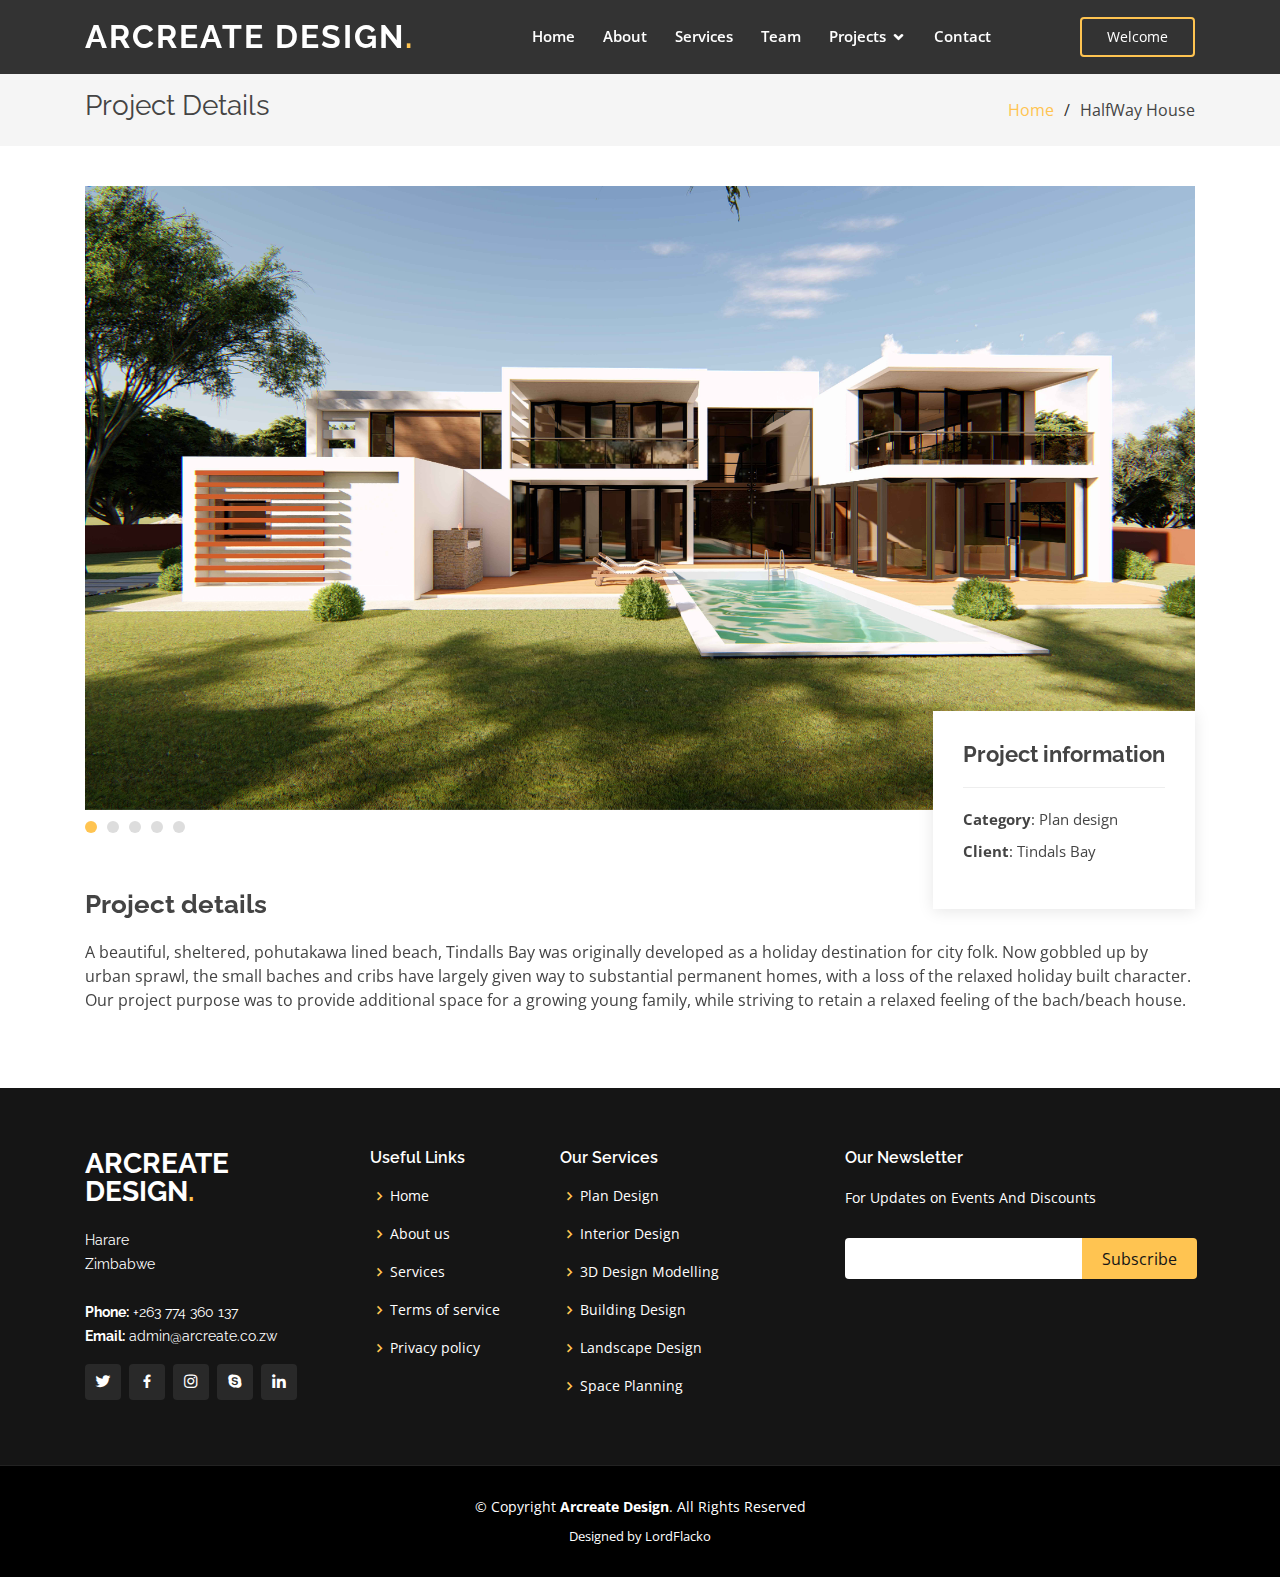
==== hlf-way.html @ b7790a45 "added new files" ====
<!DOCTYPE html>
<html lang="en">

<head>
  <meta charset="utf-8">
  <meta content="width=device-width, initial-scale=1.0" name="viewport">

  <title>Arcreate Design Bootstrap Template</title>
  <meta content="" name="description">
  <meta content="" name="keywords">

  <!-- Favicons -->
  <link href="assets/img/favicon.png" rel="icon">
  <link href="assets/img/apple-touch-icon.png" rel="apple-touch-icon">

  <!-- Google Fonts -->
  <link href="https://fonts.googleapis.com/css?family=Open+Sans:300,300i,400,400i,600,600i,700,700i|Raleway:300,300i,400,400i,500,500i,600,600i,700,700i|Poppins:300,300i,400,400i,500,500i,600,600i,700,700i" rel="stylesheet">

  <!-- Vendor CSS Files -->
  <link href="assets/vendor/bootstrap/css/bootstrap.min.css" rel="stylesheet">
  <link href="assets/vendor/icofont/icofont.min.css" rel="stylesheet">
  <link href="assets/vendor/boxicons/css/boxicons.min.css" rel="stylesheet">
  <link href="assets/vendor/owl.carousel/assets/owl.carousel.min.css" rel="stylesheet">
  <link href="assets/vendor/venobox/venobox.css" rel="stylesheet">
  <link href="assets/vendor/remixicon/remixicon.css" rel="stylesheet">
  <link href="assets/vendor/aos/aos.css" rel="stylesheet">

  <!-- Template Main CSS File -->
  <link href="assets/css/style.css" rel="stylesheet">

  <!-- =======================================================
  * Template Name: Gp - v2.2.1
  * Template URL: https://bootstrapmade.com/gp-free-multipurpose-html-bootstrap-template/
  * Author: BootstrapMade.com
  * License: https://bootstrapmade.com/license/
  ======================================================== -->
</head>

<body>

  <!-- ======= Header ======= -->
  <header id="header" class="fixed-top header-inner-pages">
    <div class="container d-flex align-items-center justify-content-between">

      <h1 class="logo"><a href="index.html">Arcreate Design<span>.</span></a></h1>
      <!-- Uncomment below if you prefer to use an image logo -->
      <!-- <a href="index.html" class="logo"><img src="assets/img/logo.png" alt="" class="img-fluid"></a>-->

      <nav class="nav-menu d-none d-lg-block">
        <ul>
          <li><a href="index.html">Home</a></li>
          <li><a href="#about">About</a></li>
          <li><a href="#services">Services</a></li>
          
          <li><a href="#team">Team</a></li>
          <li class="drop-down"><a href="#portfolio">Projects</a>
            <ul>
              <li><a href="portfolio-details.html">House Nyoni</a></li>
              <li><a href="lg-plot.html">LG Plot</a></li>
              <li><a href="hse-modeselle.html">House Modeselle</a></li>
              <li><a href="inter-city.html">Innercity Carwash</a></li>
              <li><a href="hse-lbrty.html">House Liberty</a></li>
              <li><a href="hse-legonyane.html">House Legonyane</a></li>
              <li><a href="hlf-way.html">Halfway House</a></li>
            </ul>
          </li>
          <li><a href="#contact">Contact</a></li>

        </ul>
      </nav><!-- .nav-menu -->

      <a href="#about" class="get-started-btn scrollto">Welcome</a>

    </div>
  </header><!-- End Header -->

  <main id="main">

    <!-- ======= Breadcrumbs ======= -->
    <section id="breadcrumbs" class="breadcrumbs">
      <div class="container">

        <div class="d-flex justify-content-between align-items-center">
          <h2>Project Details</h2>
          <ol>
            <li><a href="index.html">Home</a></li>
            <li>HalfWay House </li>
          </ol>
        </div>

      </div>
    </section><!-- End Breadcrumbs -->

    <!-- ======= Portfolio Details Section ======= -->
    <section id="portfolio-details" class="portfolio-details">
      <div class="container" data-aos="fade-up">

        <div class="portfolio-details-container">

          <div class="owl-carousel portfolio-details-carousel">
            <img src="assets/img/portfolio/House Nyoni/House Nyoni Rev 01_1.jpg" class="img-fluid" alt="">
            <img src="assets/img/portfolio/House Nyoni/House Nyoni Rev 01_4VHJJ.jpg" class="img-fluid" alt="">
            <img src="assets/img/portfolio/House Nyoni/House Nyoni Rev 01_6.jpg" class="img-fluid" alt="">
            <img src="assets/img/portfolio/House Nyoni/House Nyoni Rev 01_7.jpg" class="img-fluid" alt="">
            <img src="assets/img/portfolio/House Nyoni/House Nyoni Rev 01_10.jpg" class="img-fluid" alt="">
          </div>

          <div class="portfolio-info">
            <h3>Project information</h3>
            <ul>
              <li><strong>Category</strong>: Plan design</li>
              <li><strong>Client</strong>: Tindals Bay</li>
            </ul>
          </div>

        </div>

        <div class="portfolio-description">
          <h2>Project details</h2>
          <p>
            A beautiful, sheltered, pohutakawa lined beach, Tindalls Bay was originally developed as a holiday destination for city folk. 
            Now gobbled up by urban sprawl, the small baches and cribs have largely given way to substantial permanent homes, with a loss of the relaxed holiday built character. 
            Our project purpose was to provide additional space for a growing young family, while striving to retain a relaxed feeling of the bach/beach house.
          </p>
        </div>

      </div>
    </section><!-- End Portfolio Details Section -->

  </main><!-- End #main -->

  <!-- ======= Footer ======= -->
  <footer id="footer">
    <div class="footer-top">
      <div class="container">
        <div class="row">

          <div class="col-lg-3 col-md-6">
            <div class="footer-info">
              <h3>Arcreate Design<span>.</span></h3>
              <p>
                Harare <br>
                Zimbabwe<br><br>
                <strong>Phone:</strong> +263 774 360 137<br>
                <strong>Email:</strong>  admin@arcreate.co.zw<br>
              </p>
              <div class="social-links mt-3">
                <a href="#" class="twitter"><i class="bx bxl-twitter"></i></a>
                <a href="#" class="facebook"><i class="bx bxl-facebook"></i></a>
                <a href="#" class="instagram"><i class="bx bxl-instagram"></i></a>
                <a href="#" class="google-plus"><i class="bx bxl-skype"></i></a>
                <a href="#" class="linkedin"><i class="bx bxl-linkedin"></i></a>
              </div>
            </div>
          </div>

          <div class="col-lg-2 col-md-6 footer-links">
            <h4>Useful Links</h4>
            <ul>
              <li><i class="bx bx-chevron-right"></i> <a href="#">Home</a></li>
              <li><i class="bx bx-chevron-right"></i> <a href="#">About us</a></li>
              <li><i class="bx bx-chevron-right"></i> <a href="#">Services</a></li>
              <li><i class="bx bx-chevron-right"></i> <a href="#">Terms of service</a></li>
              <li><i class="bx bx-chevron-right"></i> <a href="#">Privacy policy</a></li>
            </ul>
          </div>

          <div class="col-lg-3 col-md-6 footer-links">
            <h4>Our Services</h4>
            <ul>
              <li><i class="bx bx-chevron-right"></i> <a href="#">Plan Design</a></li>
              <li><i class="bx bx-chevron-right"></i> <a href="#">Interior Design</a></li>
              <li><i class="bx bx-chevron-right"></i> <a href="#">3D Design Modelling</a></li>
              <li><i class="bx bx-chevron-right"></i> <a href="#">Building Design</a></li>
              <li><i class="bx bx-chevron-right"></i> <a href="#">Landscape Design</a></li>
              <li><i class="bx bx-chevron-right"></i> <a href="#">Space Planning</a></li>
            </ul>
          </div>

          <div class="col-lg-4 col-md-6 footer-newsletter">
            <h4>Our Newsletter</h4>
            <p>For Updates on Events And Discounts</p>
            <form action="" method="post">
              <input type="email" name="email"><input type="submit" value="Subscribe">
            </form>

          </div>

        </div>
      </div>
    </div>

    <div class="container">
      <div class="copyright">
        &copy; Copyright <strong><span>Arcreate Design</span></strong>. All Rights Reserved
      </div>
      <div class="credits">
        <!-- All the links in the footer should remain intact. -->
        <!-- You can delete the links only if you purchased the pro version. -->
        <!-- Licensing information: https://bootstrapmade.com/license/ -->
        <!-- Purchase the pro version with working PHP/AJAX contact form: https://bootstrapmade.com/gp-free-multipurpose-html-bootstrap-template/ -->
        Designed by <a>LordFlacko</a>
      </div>
    </div>
  </footer><!-- End Footer -->

  <a href="#" class="back-to-top"><i class="ri-arrow-up-line"></i></a>
  <div id="preloader"></div>

  <!-- Vendor JS Files -->
  <script src="assets/vendor/jquery/jquery.min.js"></script>
  <script src="assets/vendor/bootstrap/js/bootstrap.bundle.min.js"></script>
  <script src="assets/vendor/jquery.easing/jquery.easing.min.js"></script>
  <script src="assets/vendor/php-email-form/validate.js"></script>
  <script src="assets/vendor/owl.carousel/owl.carousel.min.js"></script>
  <script src="assets/vendor/isotope-layout/isotope.pkgd.min.js"></script>
  <script src="assets/vendor/venobox/venobox.min.js"></script>
  <script src="assets/vendor/waypoints/jquery.waypoints.min.js"></script>
  <script src="assets/vendor/counterup/counterup.min.js"></script>
  <script src="assets/vendor/aos/aos.js"></script>

  <!-- Template Main JS File -->
  <script src="assets/js/main.js"></script>

</body>

</html>
---- assets/vendor/venobox/venobox.css ----
/* ------ venobox.css --------*/
.vbox-overlay *, .vbox-overlay *:before, .vbox-overlay *:after{
    -webkit-backface-visibility: hidden;
    -webkit-box-sizing:border-box;
    -moz-box-sizing:border-box;
    box-sizing:border-box;
}
.vbox-overlay * { 
    -webkit-backface-visibility: visible;
    backface-visibility: visible;
}
.vbox-overlay{
    display: -webkit-flex;
    display: flex;
    -webkit-flex-direction: column;
    flex-direction: column;
    -webkit-justify-content: center;
    justify-content: center;
    -webkit-align-items: center;
    align-items: center;
    position: fixed;
    left: 0;
    top: 0;
    bottom: 0;
    right: 0;
    z-index: 999999;
}

/* ----- navigation ----- */
.vbox-title{
    width: 100%;
    height: 40px;
    float: left;
    text-align: center;
    line-height: 28px;
    font-size: 12px;
    padding: 6px 50px;
    overflow: hidden;
    position: fixed;
    display: none;
    left: 0;
    z-index: 89;
}
.vbox-close{
    cursor: pointer;
    position: fixed;
    top: -1px;
    right: 0;
    width: 50px;
    height: 40px;
    padding: 6px;
    display: block;
    background-position:10px center;
    overflow: hidden;
    font-size: 24px;
    line-height: 1;
    text-align: center;
    z-index: 99;
}
.vbox-left{
    cursor: pointer;
    position: fixed;
    left: 0;
    height: 40px;
    overflow: hidden;
    line-height: 28px;
    font-size: 12px;
    z-index: 99;
    display: flex;
    align-items:center;
}
.vbox-num{
    display: inline-block;
    margin: 6px 0 6px 15px;
}
/* ----- Social share ----- */
.vbox-share{
    line-height: 28px;
    font-size: 12px;
    overflow: hidden;
    position: fixed;
    left: 0;
    z-index: 98;
    display: flex;
    align-items:center;
    justify-content: center;
    width: 100%;
    text-align: center;
}
.vbox-share svg{
    max-height: 28px;
    width: 28px;
    z-index: 10;
    margin-left: 12px;
    margin-top: 6px;
    margin-bottom: 6px;
    vertical-align: middle;
}


/* ----- navigation ARROWS ----- */
.vbox-next, .vbox-prev{
    position: fixed;
    top: 50%;
    margin-top: -15px;
    overflow: hidden;
    cursor: pointer;
    display: block;
    width: 45px;
    height: 45px;
    z-index: 99;
}
.vbox-next span, .vbox-prev span{
    position: relative;
    width: 20px;
    height: 20px;
    border: 2px solid transparent;
    border-top-color: #B6B6B6;
    border-right-color: #B6B6B6;
    text-indent: -100px;
    position: absolute;
    top: 8px;
    display: block;
}
.vbox-prev{
    left: 15px;
}
.vbox-next{
    right: 15px;
}
.vbox-prev span{
    left: 10px;
    -ms-transform: rotate(-135deg);
    -webkit-transform: rotate(-135deg);
    transform: rotate(-135deg);
}
.vbox-next span{
    -ms-transform: rotate(45deg);
    -webkit-transform: rotate(45deg);
    transform: rotate(45deg);
    right: 10px;
}
/* ------- inline window ------ */
.vbox-inline{
    width: 420px;
    height: 315px;
    height: 70vh;
    padding: 10px;
    background: #fff;
    margin: 0 auto;
    overflow: auto;
    text-align: left;
}
/* ------- Video & iFrames window ------ */
.venoframe{
    max-width: 100%;
    width: 100%;
    border: none;
    width: 100%;
    height: 260px;
    height: 70vh;
}
.venoframe.vbvid{
    height: 260px;
}
@media (min-width: 768px) {
    .venoframe, .vbox-inline{
        width: 90%;
        height: 360px;
        height: 70vh;
    }
    .venoframe.vbvid{
        width: 640px;
        height: 360px;
    }
}
@media (min-width: 992px) {
    .venoframe, .vbox-inline{
        max-width: 1200px;
        width: 80%;
        height: 540px;
        height: 70vh;
    }
    .venoframe.vbvid{
        width: 960px;
        height: 540px;
    }
}
/* 
Please do NOT edit this part! 
or at least read this note: http://i.imgur.com/7C0ws9e.gif
*/
.vbox-open{
    overflow: hidden;
}
.vbox-container{
    position: absolute;
    left: 0;
    right: 0;
    top: 0;
    bottom: 0;
    overflow-x: hidden;
    overflow-y: scroll;
    overflow-scrolling: touch;
    -webkit-overflow-scrolling: touch;
    z-index: 20;
    max-height: 100%;

}

.vbox-content{
    text-align: center;
    float: left;
    width: 100%;
    position: relative;
    overflow: hidden;
    padding: 20px 4%;
}
.vbox-container img{
    max-width: 100%;
    height: auto;
}
.vbox-figlio{
    box-shadow: 0 0 12px rgba(0,0,0,0.19), 0 6px 6px rgba(0,0,0,0.23);
    max-width: 100%;
    text-align: initial;
}
img.vbox-figlio{
    -webkit-user-select: none;
-khtml-user-select: none;
-moz-user-select: none;
-o-user-select: none;
user-select: none;
}
.vbox-content.swipe-left{
    margin-left: -200px !important;
}
.vbox-content.swipe-right{
    margin-left: 200px !important;
}
.vbox-animated{
    webkit-transition: margin 300ms ease-out;
    transition: margin 300ms ease-out;
}

/* ---------- preloader ----------
 * SPINKIT 
 * http://tobiasahlin.com/spinkit/
-------------------------------- */
.sk-double-bounce,.sk-rotating-plane{width:40px;height:40px;margin:40px auto}.sk-rotating-plane{background-color:#333;-webkit-animation:sk-rotatePlane 1.2s infinite ease-in-out;animation:sk-rotatePlane 1.2s infinite ease-in-out}@-webkit-keyframes sk-rotatePlane{0%{-webkit-transform:perspective(120px) rotateX(0) rotateY(0);transform:perspective(120px) rotateX(0) rotateY(0)}50%{-webkit-transform:perspective(120px) rotateX(-180.1deg) rotateY(0);transform:perspective(120px) rotateX(-180.1deg) rotateY(0)}100%{-webkit-transform:perspective(120px) rotateX(-180deg) rotateY(-179.9deg);transform:perspective(120px) rotateX(-180deg) rotateY(-179.9deg)}}@keyframes sk-rotatePlane{0%{-webkit-transform:perspective(120px) rotateX(0) rotateY(0);transform:perspective(120px) rotateX(0) rotateY(0)}50%{-webkit-transform:perspective(120px) rotateX(-180.1deg) rotateY(0);transform:perspective(120px) rotateX(-180.1deg) rotateY(0)}100%{-webkit-transform:perspective(120px) rotateX(-180deg) rotateY(-179.9deg);transform:perspective(120px) rotateX(-180deg) rotateY(-179.9deg)}}.sk-double-bounce{position:relative}.sk-double-bounce .sk-child{width:100%;height:100%;border-radius:50%;background-color:#333;opacity:.6;position:absolute;top:0;left:0;-webkit-animation:sk-doubleBounce 2s infinite ease-in-out;animation:sk-doubleBounce 2s infinite ease-in-out}.sk-chasing-dots .sk-child,.sk-spinner-pulse,.sk-three-bounce .sk-child{background-color:#333;border-radius:100%}.sk-double-bounce .sk-double-bounce2{-webkit-animation-delay:-1s;animation-delay:-1s}@-webkit-keyframes sk-doubleBounce{0%,100%{-webkit-transform:scale(0);transform:scale(0)}50%{-webkit-transform:scale(1);transform:scale(1)}}@keyframes sk-doubleBounce{0%,100%{-webkit-transform:scale(0);transform:scale(0)}50%{-webkit-transform:scale(1);transform:scale(1)}}.sk-wave{margin:40px auto;width:50px;height:40px;text-align:center;font-size:10px}.sk-wave .sk-rect{background-color:#333;height:100%;width:6px;display:inline-block;-webkit-animation:sk-waveStretchDelay 1.2s infinite ease-in-out;animation:sk-waveStretchDelay 1.2s infinite ease-in-out}.sk-wave .sk-rect1{-webkit-animation-delay:-1.2s;animation-delay:-1.2s}.sk-wave .sk-rect2{-webkit-animation-delay:-1.1s;animation-delay:-1.1s}.sk-wave .sk-rect3{-webkit-animation-delay:-1s;animation-delay:-1s}.sk-wave .sk-rect4{-webkit-animation-delay:-.9s;animation-delay:-.9s}.sk-wave .sk-rect5{-webkit-animation-delay:-.8s;animation-delay:-.8s}@-webkit-keyframes sk-waveStretchDelay{0%,100%,40%{-webkit-transform:scaleY(.4);transform:scaleY(.4)}20%{-webkit-transform:scaleY(1);transform:scaleY(1)}}@keyframes sk-waveStretchDelay{0%,100%,40%{-webkit-transform:scaleY(.4);transform:scaleY(.4)}20%{-webkit-transform:scaleY(1);transform:scaleY(1)}}.sk-wandering-cubes{margin:40px auto;width:40px;height:40px;position:relative}.sk-wandering-cubes .sk-cube{background-color:#333;width:10px;height:10px;position:absolute;top:0;left:0;-webkit-animation:sk-wanderingCube 1.8s ease-in-out -1.8s infinite both;animation:sk-wanderingCube 1.8s ease-in-out -1.8s infinite both}.sk-chasing-dots,.sk-spinner-pulse{width:40px;height:40px;margin:40px auto}.sk-wandering-cubes .sk-cube2{-webkit-animation-delay:-.9s;animation-delay:-.9s}@-webkit-keyframes sk-wanderingCube{0%{-webkit-transform:rotate(0);transform:rotate(0)}25%{-webkit-transform:translateX(30px) rotate(-90deg) scale(.5);transform:translateX(30px) rotate(-90deg) scale(.5)}50%{-webkit-transform:translateX(30px) translateY(30px) rotate(-179deg);transform:translateX(30px) translateY(30px) rotate(-179deg)}50.1%{-webkit-transform:translateX(30px) translateY(30px) rotate(-180deg);transform:translateX(30px) translateY(30px) rotate(-180deg)}75%{-webkit-transform:translateX(0) translateY(30px) rotate(-270deg) scale(.5);transform:translateX(0) translateY(30px) rotate(-270deg) scale(.5)}100%{-webkit-transform:rotate(-360deg);transform:rotate(-360deg)}}@keyframes sk-wanderingCube{0%{-webkit-transform:rotate(0);transform:rotate(0)}25%{-webkit-transform:translateX(30px) rotate(-90deg) scale(.5);transform:translateX(30px) rotate(-90deg) scale(.5)}50%{-webkit-transform:translateX(30px) translateY(30px) rotate(-179deg);transform:translateX(30px) translateY(30px) rotate(-179deg)}50.1%{-webkit-transform:translateX(30px) translateY(30px) rotate(-180deg);transform:translateX(30px) translateY(30px) rotate(-180deg)}75%{-webkit-transform:translateX(0) translateY(30px) rotate(-270deg) scale(.5);transform:translateX(0) translateY(30px) rotate(-270deg) scale(.5)}100%{-webkit-transform:rotate(-360deg);transform:rotate(-360deg)}}.sk-spinner-pulse{-webkit-animation:sk-pulseScaleOut 1s infinite ease-in-out;animation:sk-pulseScaleOut 1s infinite ease-in-out}@-webkit-keyframes sk-pulseScaleOut{0%{-webkit-transform:scale(0);transform:scale(0)}100%{-webkit-transform:scale(1);transform:scale(1);opacity:0}}@keyframes sk-pulseScaleOut{0%{-webkit-transform:scale(0);transform:scale(0)}100%{-webkit-transform:scale(1);transform:scale(1);opacity:0}}.sk-chasing-dots{position:relative;text-align:center;-webkit-animation:sk-chasingDotsRotate 2s infinite linear;animation:sk-chasingDotsRotate 2s infinite linear}.sk-chasing-dots .sk-child{width:60%;height:60%;display:inline-block;position:absolute;top:0;-webkit-animation:sk-chasingDotsBounce 2s infinite ease-in-out;animation:sk-chasingDotsBounce 2s infinite ease-in-out}.sk-chasing-dots .sk-dot2{top:auto;bottom:0;-webkit-animation-delay:-1s;animation-delay:-1s}@-webkit-keyframes sk-chasingDotsRotate{100%{-webkit-transform:rotate(360deg);transform:rotate(360deg)}}@keyframes sk-chasingDotsRotate{100%{-webkit-transform:rotate(360deg);transform:rotate(360deg)}}@-webkit-keyframes sk-chasingDotsBounce{0%,100%{-webkit-transform:scale(0);transform:scale(0)}50%{-webkit-transform:scale(1);transform:scale(1)}}@keyframes sk-chasingDotsBounce{0%,100%{-webkit-transform:scale(0);transform:scale(0)}50%{-webkit-transform:scale(1);transform:scale(1)}}.sk-three-bounce{margin:40px auto;width:80px;text-align:center}.sk-three-bounce .sk-child{width:20px;height:20px;display:inline-block;-webkit-animation:sk-three-bounce 1.4s ease-in-out 0s infinite both;animation:sk-three-bounce 1.4s ease-in-out 0s infinite both}.sk-circle .sk-child:before,.sk-fading-circle .sk-circle:before{display:block;border-radius:100%;content:'';background-color:#333}.sk-three-bounce .sk-bounce1{-webkit-animation-delay:-.32s;animation-delay:-.32s}.sk-three-bounce .sk-bounce2{-webkit-animation-delay:-.16s;animation-delay:-.16s}@-webkit-keyframes sk-three-bounce{0%,100%,80%{-webkit-transform:scale(0);transform:scale(0)}40%{-webkit-transform:scale(1);transform:scale(1)}}@keyframes sk-three-bounce{0%,100%,80%{-webkit-transform:scale(0);transform:scale(0)}40%{-webkit-transform:scale(1);transform:scale(1)}}.sk-circle{margin:40px auto;width:40px;height:40px;position:relative}.sk-circle .sk-child{width:100%;height:100%;position:absolute;left:0;top:0}.sk-circle .sk-child:before{margin:0 auto;width:15%;height:15%;-webkit-animation:sk-circleBounceDelay 1.2s infinite ease-in-out both;animation:sk-circleBounceDelay 1.2s infinite ease-in-out both}.sk-circle .sk-circle2{-webkit-transform:rotate(30deg);-ms-transform:rotate(30deg);transform:rotate(30deg)}.sk-circle .sk-circle3{-webkit-transform:rotate(60deg);-ms-transform:rotate(60deg);transform:rotate(60deg)}.sk-circle .sk-circle4{-webkit-transform:rotate(90deg);-ms-transform:rotate(90deg);transform:rotate(90deg)}.sk-circle .sk-circle5{-webkit-transform:rotate(120deg);-ms-transform:rotate(120deg);transform:rotate(120deg)}.sk-circle .sk-circle6{-webkit-transform:rotate(150deg);-ms-transform:rotate(150deg);transform:rotate(150deg)}.sk-circle .sk-circle7{-webkit-transform:rotate(180deg);-ms-transform:rotate(180deg);transform:rotate(180deg)}.sk-circle .sk-circle8{-webkit-transform:rotate(210deg);-ms-transform:rotate(210deg);transform:rotate(210deg)}.sk-circle .sk-circle9{-webkit-transform:rotate(240deg);-ms-transform:rotate(240deg);transform:rotate(240deg)}.sk-circle .sk-circle10{-webkit-transform:rotate(270deg);-ms-transform:rotate(270deg);transform:rotate(270deg)}.sk-circle .sk-circle11{-webkit-transform:rotate(300deg);-ms-transform:rotate(300deg);transform:rotate(300deg)}.sk-circle .sk-circle12{-webkit-transform:rotate(330deg);-ms-transform:rotate(330deg);transform:rotate(330deg)}.sk-circle .sk-circle2:before{-webkit-animation-delay:-1.1s;animation-delay:-1.1s}.sk-circle .sk-circle3:before{-webkit-animation-delay:-1s;animation-delay:-1s}.sk-circle .sk-circle4:before{-webkit-animation-delay:-.9s;animation-delay:-.9s}.sk-circle .sk-circle5:before{-webkit-animation-delay:-.8s;animation-delay:-.8s}.sk-circle .sk-circle6:before{-webkit-animation-delay:-.7s;animation-delay:-.7s}.sk-circle .sk-circle7:before{-webkit-animation-delay:-.6s;animation-delay:-.6s}.sk-circle .sk-circle8:before{-webkit-animation-delay:-.5s;animation-delay:-.5s}.sk-circle .sk-circle9:before{-webkit-animation-delay:-.4s;animation-delay:-.4s}.sk-circle .sk-circle10:before{-webkit-animation-delay:-.3s;animation-delay:-.3s}.sk-circle .sk-circle11:before{-webkit-animation-delay:-.2s;animation-delay:-.2s}.sk-circle .sk-circle12:before{-webkit-animation-delay:-.1s;animation-delay:-.1s}@-webkit-keyframes sk-circleBounceDelay{0%,100%,80%{-webkit-transform:scale(0);transform:scale(0)}40%{-webkit-transform:scale(1);transform:scale(1)}}@keyframes sk-circleBounceDelay{0%,100%,80%{-webkit-transform:scale(0);transform:scale(0)}40%{-webkit-transform:scale(1);transform:scale(1)}}.sk-cube-grid{width:40px;height:40px;margin:40px auto}.sk-cube-grid .sk-cube{width:33.33%;height:33.33%;background-color:#333;float:left;-webkit-animation:sk-cubeGridScaleDelay 1.3s infinite ease-in-out;animation:sk-cubeGridScaleDelay 1.3s infinite ease-in-out}.sk-cube-grid .sk-cube1{-webkit-animation-delay:.2s;animation-delay:.2s}.sk-cube-grid .sk-cube2{-webkit-animation-delay:.3s;animation-delay:.3s}.sk-cube-grid .sk-cube3{-webkit-animation-delay:.4s;animation-delay:.4s}.sk-cube-grid .sk-cube4{-webkit-animation-delay:.1s;animation-delay:.1s}.sk-cube-grid .sk-cube5{-webkit-animation-delay:.2s;animation-delay:.2s}.sk-cube-grid .sk-cube6{-webkit-animation-delay:.3s;animation-delay:.3s}.sk-cube-grid .sk-cube7{-webkit-animation-delay:0ms;animation-delay:0ms}.sk-cube-grid .sk-cube8{-webkit-animation-delay:.1s;animation-delay:.1s}.sk-cube-grid .sk-cube9{-webkit-animation-delay:.2s;animation-delay:.2s}@-webkit-keyframes sk-cubeGridScaleDelay{0%,100%,70%{-webkit-transform:scale3D(1,1,1);transform:scale3D(1,1,1)}35%{-webkit-transform:scale3D(0,0,1);transform:scale3D(0,0,1)}}@keyframes sk-cubeGridScaleDelay{0%,100%,70%{-webkit-transform:scale3D(1,1,1);transform:scale3D(1,1,1)}35%{-webkit-transform:scale3D(0,0,1);transform:scale3D(0,0,1)}}.sk-fading-circle{margin:40px auto;width:40px;height:40px;position:relative}.sk-fading-circle .sk-circle{width:100%;height:100%;position:absolute;left:0;top:0}.sk-fading-circle .sk-circle:before{margin:0 auto;width:15%;height:15%;-webkit-animation:sk-circleFadeDelay 1.2s infinite ease-in-out both;animation:sk-circleFadeDelay 1.2s infinite ease-in-out both}.sk-fading-circle .sk-circle2{-webkit-transform:rotate(30deg);-ms-transform:rotate(30deg);transform:rotate(30deg)}.sk-fading-circle .sk-circle3{-webkit-transform:rotate(60deg);-ms-transform:rotate(60deg);transform:rotate(60deg)}.sk-fading-circle .sk-circle4{-webkit-transform:rotate(90deg);-ms-transform:rotate(90deg);transform:rotate(90deg)}.sk-fading-circle .sk-circle5{-webkit-transform:rotate(120deg);-ms-transform:rotate(120deg);transform:rotate(120deg)}.sk-fading-circle .sk-circle6{-webkit-transform:rotate(150deg);-ms-transform:rotate(150deg);transform:rotate(150deg)}.sk-fading-circle .sk-circle7{-webkit-transform:rotate(180deg);-ms-transform:rotate(180deg);transform:rotate(180deg)}.sk-fading-circle .sk-circle8{-webkit-transform:rotate(210deg);-ms-transform:rotate(210deg);transform:rotate(210deg)}.sk-fading-circle .sk-circle9{-webkit-transform:rotate(240deg);-ms-transform:rotate(240deg);transform:rotate(240deg)}.sk-fading-circle .sk-circle10{-webkit-transform:rotate(270deg);-ms-transform:rotate(270deg);transform:rotate(270deg)}.sk-fading-circle .sk-circle11{-webkit-transform:rotate(300deg);-ms-transform:rotate(300deg);transform:rotate(300deg)}.sk-fading-circle .sk-circle12{-webkit-transform:rotate(330deg);-ms-transform:rotate(330deg);transform:rotate(330deg)}.sk-fading-circle .sk-circle2:before{-webkit-animation-delay:-1.1s;animation-delay:-1.1s}.sk-fading-circle .sk-circle3:before{-webkit-animation-delay:-1s;animation-delay:-1s}.sk-fading-circle .sk-circle4:before{-webkit-animation-delay:-.9s;animation-delay:-.9s}.sk-fading-circle .sk-circle5:before{-webkit-animation-delay:-.8s;animation-delay:-.8s}.sk-fading-circle .sk-circle6:before{-webkit-animation-delay:-.7s;animation-delay:-.7s}.sk-fading-circle .sk-circle7:before{-webkit-animation-delay:-.6s;animation-delay:-.6s}.sk-fading-circle .sk-circle8:before{-webkit-animation-delay:-.5s;animation-delay:-.5s}.sk-fading-circle .sk-circle9:before{-webkit-animation-delay:-.4s;animation-delay:-.4s}.sk-fading-circle .sk-circle10:before{-webkit-animation-delay:-.3s;animation-delay:-.3s}.sk-fading-circle .sk-circle11:before{-webkit-animation-delay:-.2s;animation-delay:-.2s}.sk-fading-circle .sk-circle12:before{-webkit-animation-delay:-.1s;animation-delay:-.1s}@-webkit-keyframes sk-circleFadeDelay{0%,100%,39%{opacity:0}40%{opacity:1}}@keyframes sk-circleFadeDelay{0%,100%,39%{opacity:0}40%{opacity:1}}.sk-folding-cube{margin:40px auto;width:40px;height:40px;position:relative;-webkit-transform:rotateZ(45deg);transform:rotateZ(45deg)}.sk-folding-cube .sk-cube{float:left;width:50%;height:50%;position:relative;-webkit-transform:scale(1.1);-ms-transform:scale(1.1);transform:scale(1.1)}.sk-folding-cube .sk-cube:before{content:'';position:absolute;top:0;left:0;width:100%;height:100%;background-color:#333;-webkit-animation:sk-foldCubeAngle 2.4s infinite linear both;animation:sk-foldCubeAngle 2.4s infinite linear both;-webkit-transform-origin:100% 100%;-ms-transform-origin:100% 100%;transform-origin:100% 100%}.sk-folding-cube .sk-cube2{-webkit-transform:scale(1.1) rotateZ(90deg);transform:scale(1.1) rotateZ(90deg)}.sk-folding-cube .sk-cube3{-webkit-transform:scale(1.1) rotateZ(180deg);transform:scale(1.1) rotateZ(180deg)}.sk-folding-cube .sk-cube4{-webkit-transform:scale(1.1) rotateZ(270deg);transform:scale(1.1) rotateZ(270deg)}.sk-folding-cube .sk-cube2:before{-webkit-animation-delay:.3s;animation-delay:.3s}.sk-folding-cube .sk-cube3:before{-webkit-animation-delay:.6s;animation-delay:.6s}.sk-folding-cube .sk-cube4:before{-webkit-animation-delay:.9s;animation-delay:.9s}@-webkit-keyframes sk-foldCubeAngle{0%,10%{-webkit-transform:perspective(140px) rotateX(-180deg);transform:perspective(140px) rotateX(-180deg);opacity:0}25%,75%{-webkit-transform:perspective(140px) rotateX(0);transform:perspective(140px) rotateX(0);opacity:1}100%,90%{-webkit-transform:perspective(140px) rotateY(180deg);transform:perspective(140px) rotateY(180deg);opacity:0}}@keyframes sk-foldCubeAngle{0%,10%{-webkit-transform:perspective(140px) rotateX(-180deg);transform:perspective(140px) rotateX(-180deg);opacity:0}25%,75%{-webkit-transform:perspective(140px) rotateX(0);transform:perspective(140px) rotateX(0);opacity:1}100%,90%{-webkit-transform:perspective(140px) rotateY(180deg);transform:perspective(140px) rotateY(180deg);opacity:0}}
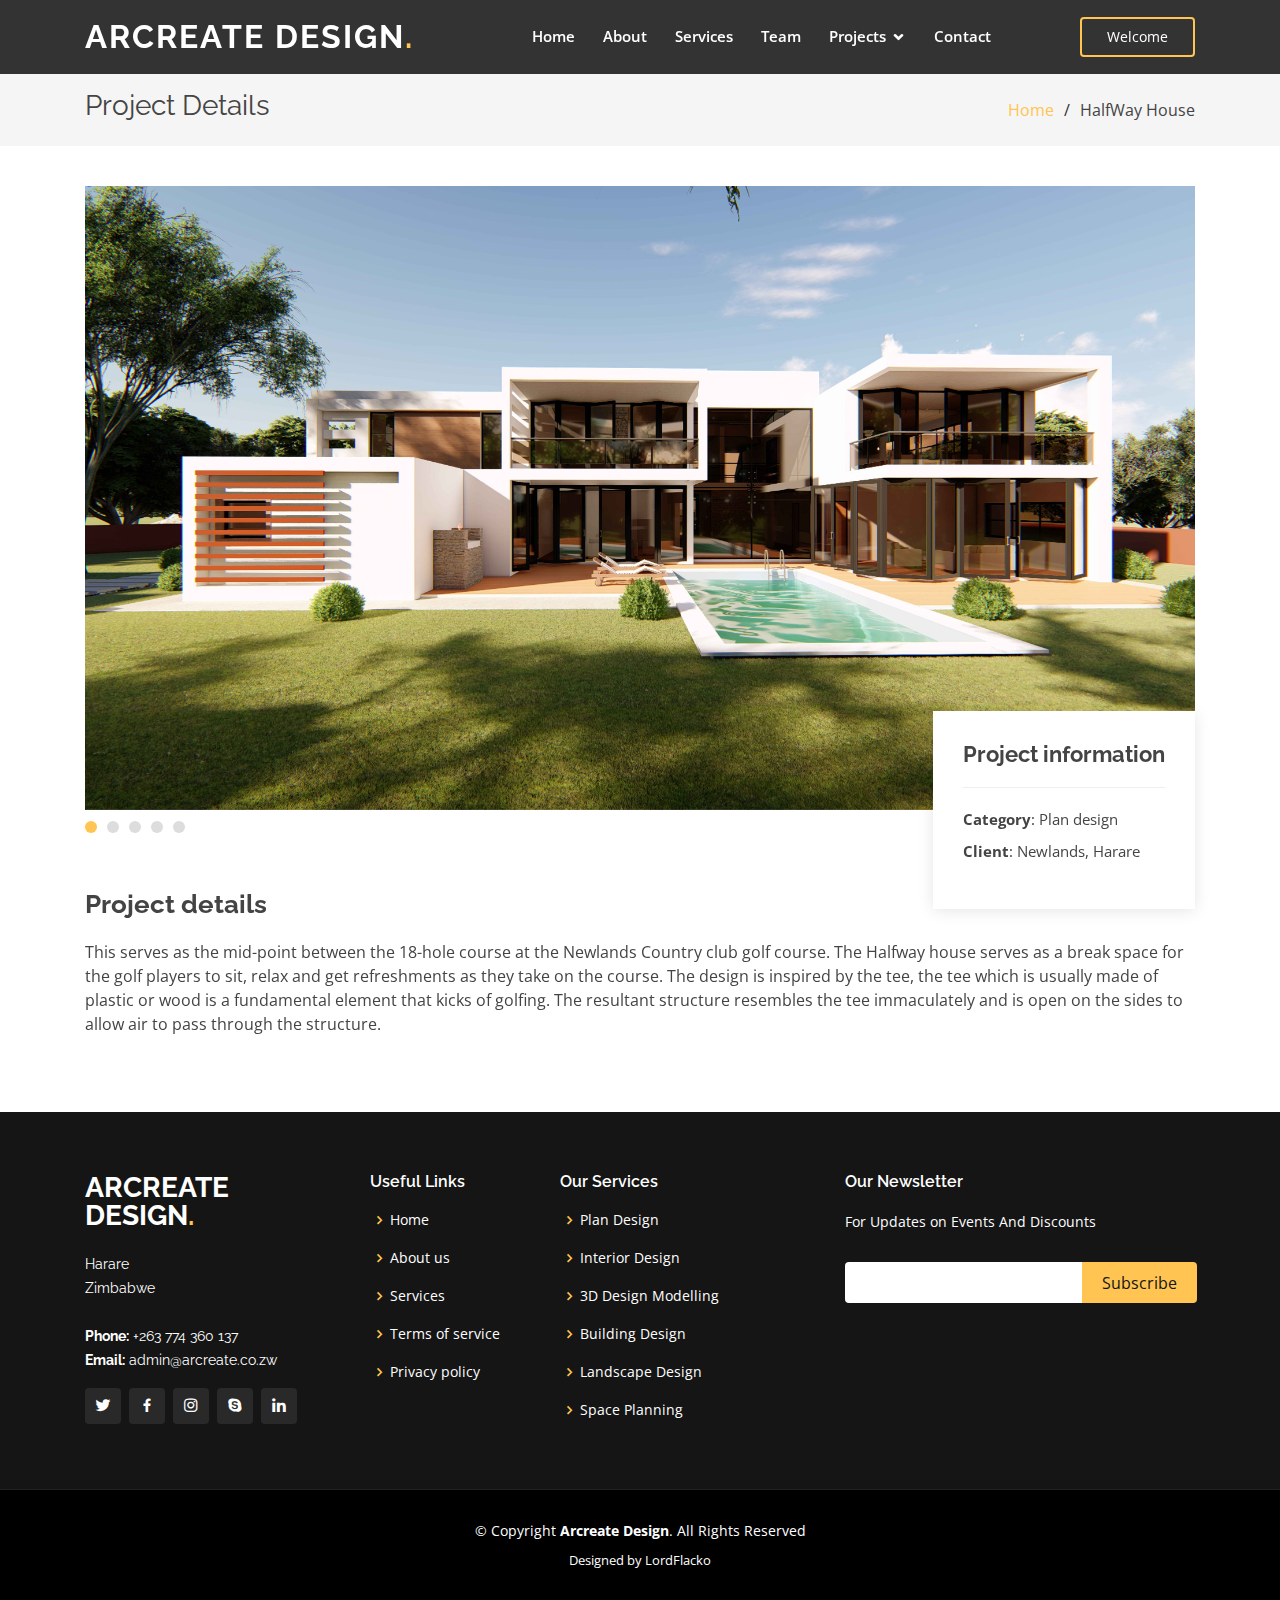
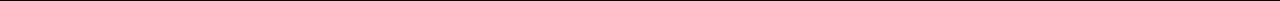
==== commit 553538a9: "Update hlf-way.html" ====
--- a/hlf-way.html
+++ b/hlf-way.html
@@ -109,7 +109,7 @@
             <h3>Project information</h3>
             <ul>
               <li><strong>Category</strong>: Plan design</li>
-              <li><strong>Client</strong>: Tindals Bay</li>
+              <li><strong>Client</strong>: Newlands, Harare</li>
             </ul>
           </div>
 
@@ -118,9 +118,11 @@
         <div class="portfolio-description">
           <h2>Project details</h2>
           <p>
-            A beautiful, sheltered, pohutakawa lined beach, Tindalls Bay was originally developed as a holiday destination for city folk. 
-            Now gobbled up by urban sprawl, the small baches and cribs have largely given way to substantial permanent homes, with a loss of the relaxed holiday built character. 
-            Our project purpose was to provide additional space for a growing young family, while striving to retain a relaxed feeling of the bach/beach house.
+            This serves as the mid-point between the 18-hole course at the Newlands Country club golf course. 
+            The Halfway house serves as a break space for the golf players to sit, relax and get refreshments as they take on the course.
+            The design is inspired by the tee, the tee which is usually made of plastic or wood is a fundamental element that kicks of golfing. 
+            The resultant structure resembles the tee immaculately and is open on the sides to allow air to pass through the structure. 
+
           </p>
         </div>
 
@@ -224,4 +226,4 @@
 
 </body>
 
-</html>+</html>
